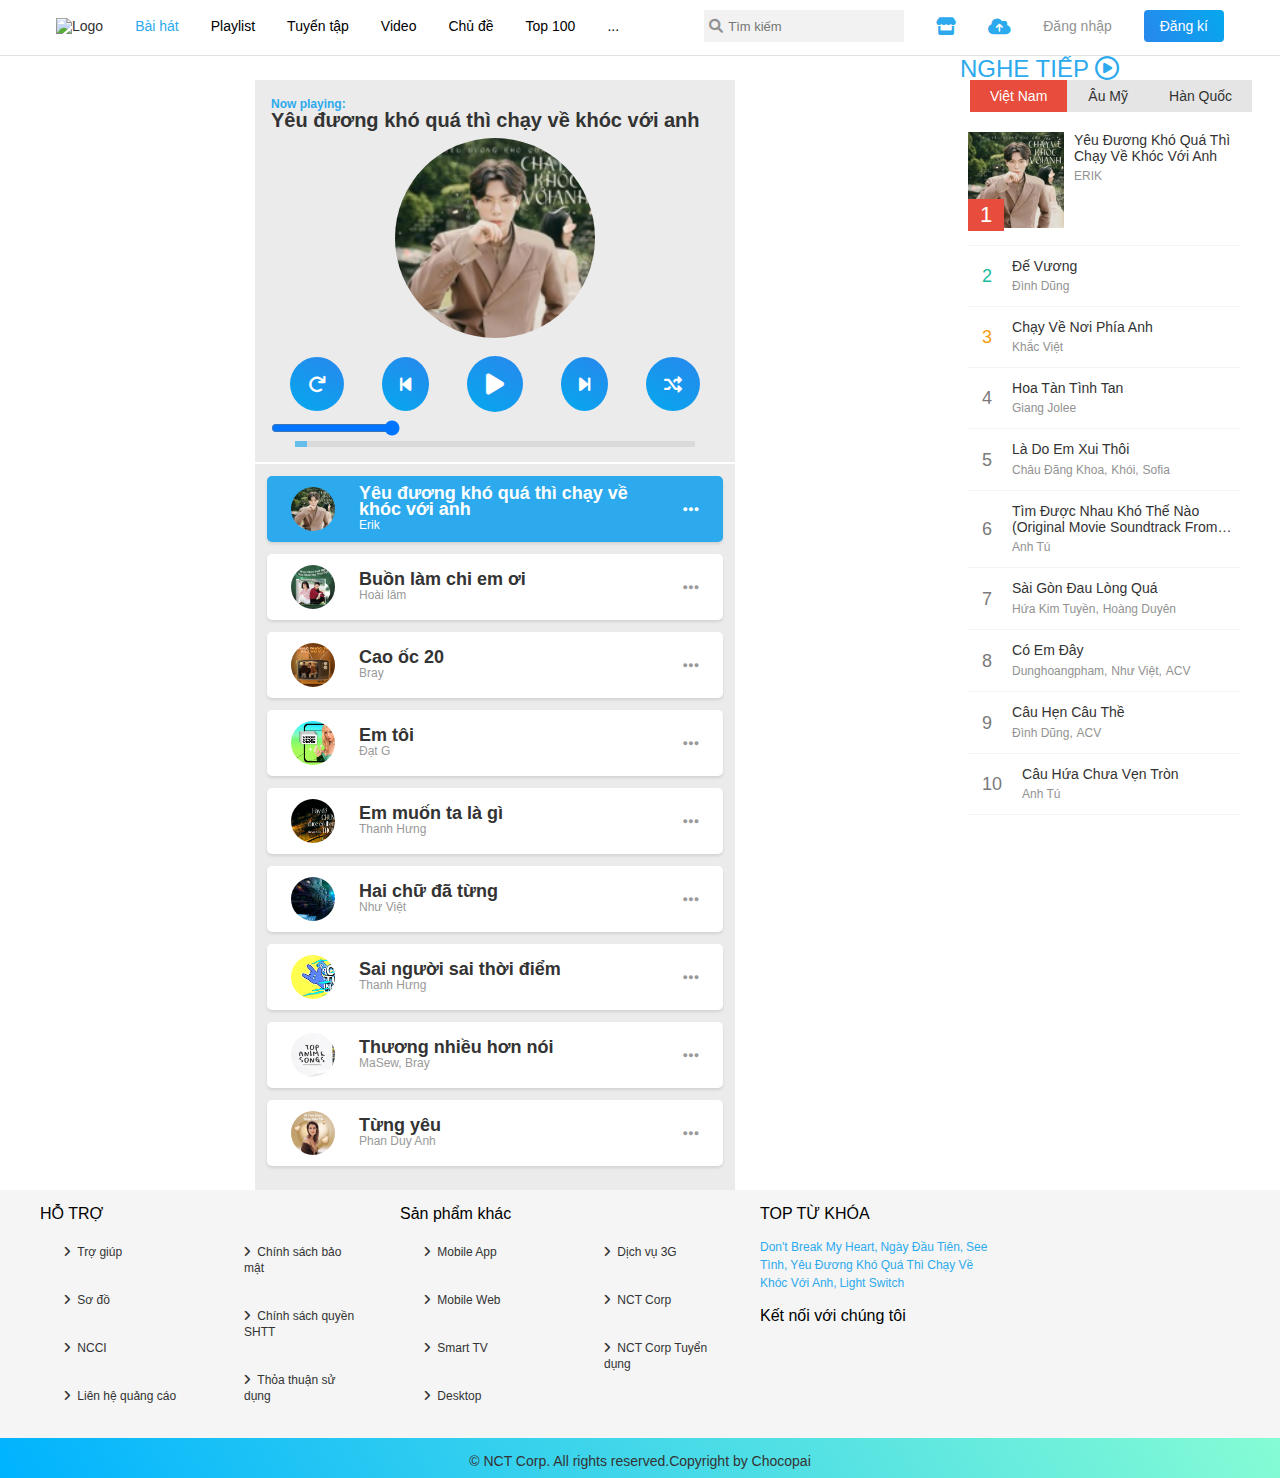
==== playsong.html @ 3a375a79 "music" ====
<!DOCTYPE html>
<html lang="en">

<head>
    <meta charset="UTF-8">
    <meta http-equiv="X-UA-Compatible" content="IE=edge">
    <meta name="viewport" content="width=device-width, initial-scale=1.0">
    <link rel="stylesheet" href="access/css/main.css">
    <link rel="stylesheet" href="access/css/base.css">
    <link rel="stylesheet" href="https://cdnjs.cloudflare.com/ajax/libs/normalize/8.0.1/normalize.min.css"
        integrity="sha512-NhSC1YmyruXifcj/KFRWoC561YpHpc5Jtzgvbuzx5VozKpWvQ+4nXhPdFgmx8xqexRcpAglTj9sIBWINXa8x5w=="
        crossorigin="anonymous" referrerpolicy="no-referrer" />
    <link rel="preconnect" href="https://fonts.googleapis.com">
    <link rel="preconnect" href="https://fonts.gstatic.com" crossorigin>
    <link rel="preconnect" href="https://fonts.googleapis.com">
    <link rel="preconnect" href="https://fonts.gstatic.com" crossorigin>
    <link href="https://fonts.googleapis.com/css2?family=Roboto:ital,wght@0,300;0,400;0,500;1,300&display=swap"
        rel="stylesheet">
    <link rel="stylesheet" href="access/icon/fontawesome-free-6.0.0-web/css/all.css">
    <link rel="stylesheet" href="access/css/song.css">
    <title>Web âm nhạc</title>
</head>

<body>
    <div class="app">
        <header id="header" class="header">
            <div class="grid">
                <nav class="header__navbar">
                    <ul class="header__navbar-list">
                        <li class="header__navbar-item header__navbar-item-img">
                            <a href="index.html">
                                <img src="https://stc-id.nixcdn.com/v11/images/header_new/logo_new.png" alt="Logo"
                                    class="logo"></li>

                        </a>
                        <li class="header__navbar-item--menu header__navbar-item">
                            <a style="color: var(--primary-color);" href="song.html">
                                Bài hát
                            </a>
                            <ul class="header__navbar-list--menu">
                                <li class="header__navbar-list--menu-item">
                                    <h3>Việt Nam</h3>
                                </li>
                                <li class="header__navbar-list--menu-item">
                                    Nhạc trẻ
                                </li>
                                <li class="header__navbar-list--menu-item">
                                    Trữ tình
                                </li>
                                <li class="header__navbar-list--menu-item">
                                    Remix Việt
                                </li>
                                <li class="header__navbar-list--menu-item">
                                    Rap việt
                                </li>
                                <li class="header__navbar-list--menu-item">
                                    Rock Việt
                                </li>
                                <li class="header__navbar-list--menu-item">
                                    Cách mạng
                                </li>

                            </ul>

                        </li>
                        <li class="header__navbar-item header__navbar-item--menu">Playlist
                            <ul class="header__navbar-list--menu">
                                <li class="header__navbar-list--menu-item">
                                    <h3>Việt Nam</h3>
                                </li>
                                <li class="header__navbar-list--menu-item">
                                    Nhạc trẻ
                                </li>
                                <li class="header__navbar-list--menu-item">
                                    Trữ tình
                                </li>
                                <li class="header__navbar-list--menu-item">
                                    Remix Việt
                                </li>
                                <li class="header__navbar-list--menu-item">
                                    Rap việt
                                </li>
                                <li class="header__navbar-list--menu-item">
                                    Rock Việt
                                </li>
                                <li class="header__navbar-list--menu-item">
                                    Cách mạng
                                </li>

                            </ul>
                        </li>
                        <li class="header__navbar-item header__navbar-item--menu">Tuyển tập
                            <ul class="header__navbar-list--menu">
                                <li class="header__navbar-list--menu-item">
                                    <h3>Thể loại</h3>
                                </li>
                                <li class="header__navbar-list--menu-item">
                                    Nhạc trẻ
                                </li>
                                <li class="header__navbar-list--menu-item">
                                    Trữ tình
                                </li>
                                <li class="header__navbar-list--menu-item">
                                    Remix Việt
                                </li>
                                <li class="header__navbar-list--menu-item">
                                    Rap việt
                                </li>
                                <li class="header__navbar-list--menu-item">
                                    Rock Việt
                                </li>
                                <li class="header__navbar-list--menu-item">
                                    Cách mạng
                                </li>

                            </ul>
                        </li>
                        <li class="header__navbar-item header__navbar-item--menu">Video
                            <ul class="header__navbar-list--menu">
                                <li class="header__navbar-list--menu-item">
                                    <h3>Việt Nam</h3>
                                </li>
                                <li class="header__navbar-list--menu-item">
                                    Nhạc trẻ
                                </li>
                                <li class="header__navbar-list--menu-item">
                                    Trữ tình
                                </li>
                                <li class="header__navbar-list--menu-item">
                                    Remix Việt
                                </li>
                                <li class="header__navbar-list--menu-item">
                                    Rap việt
                                </li>
                                <li class="header__navbar-list--menu-item">
                                    Rock Việt
                                </li>
                                <li class="header__navbar-list--menu-item">
                                    Cách mạng
                                </li>

                            </ul>
                        </li>
                        <li class="header__navbar-item header__navbar-item--menu">Chủ đề
                            <ul class="header__navbar-list--menu">
                                <li class="header__navbar-list--menu-item">
                                    The best of 2021
                                </li>
                                <li class="header__navbar-list--menu-item">
                                    Hot US-UK
                                </li>
                                <li class="header__navbar-list--menu-item">
                                    Indie
                                </li>
                                <li class="header__navbar-list--menu-item">
                                    Bất hủ Âu Mĩ
                                </li>
                                <li class="header__navbar-list--menu-item">
                                    Cover & Mashup
                                </li>
                                <li class="header__navbar-list--menu-item">
                                    Lofi
                                </li>
                                <li class="header__navbar-list--menu-item">
                                    Nhạc thiếu nhi
                                </li>

                            </ul>
                        </li>
                        <li class="header__navbar-item header__navbar-item--menu">Top 100
                            <ul class="header__navbar-list--menu">
                                <li class="header__navbar-list--menu-item">
                                    Việt Nam
                                </li>
                                <li class="header__navbar-list--menu-item">
                                    Âu Mĩ
                                </li>
                                <li class="header__navbar-list--menu-item">
                                    Châu Á
                                </li>
                                <li class="header__navbar-list--menu-item">
                                    Không lời
                                </li>
                            </ul>
                        </li>
                        <li class="header__navbar-item header__navbar-item--menu">...
                            <ul class="header__navbar-list--menu">
                                <li class="header__navbar-list--menu-item">
                                    Khám phá
                                </li>
                                <li class="header__navbar-list--menu-item">
                                    Nghệ sĩ
                                </li>
                                <li class="header__navbar-list--menu-item">
                                    Tin tức âm nhạc
                                </li>

                            </ul>
                        </li>
                    </ul>
                    <ul class="header__navbar-list">
                        <li class="header__navbar-item">
                            <div class="header__navbar-item-search">
                                <i class="fa-solid fa-magnifying-glass header__navbar-icon-search"></i>
                                <input type="text" class="header__navbar-item--input" placeholder="Tìm kiếm">
                                <div class="header__navbar-search-history">
                                    <p class="top-search">Top từ khóa tìm kiếm nhiều nhất</p>
                                    <ul class="search-history-list">
                                        <li class="search-history-item">
                                            <span class="number-top top-one">1</span>
                                            <span class="search-history-item-name">Don't Break My Heart</span>
                                        </li>
                                    </ul>
                                    <ul class="search-history-list">
                                        <li class="search-history-item">
                                            <span class="number-top top-two">2</span>
                                            <span class="search-history-item-name">Dynamic Duo</span>
                                        </li>
                                    </ul>
                                    <ul class="search-history-list">
                                        <li class="search-history-item">
                                            <span class="number-top top-three">3</span>
                                            <span class="search-history-item-name">Tomboy</span>
                                        </li>
                                    </ul>
                                    <ul class="search-history-list">
                                        <li class="search-history-item">
                                            <span class="number-top top-four">4</span>
                                            <span class="search-history-item-name">ANGOSTURA</span>
                                        </li>
                                    </ul>
                                    <ul class="search-history-list">
                                        <li class="search-history-item">
                                            <span class="number-top top-five">5</span>
                                            <span class="search-history-item-name">How - Hoàng Thống</span>
                                        </li>
                                    </ul>
                                    <p class="top-search">Lịch sử tìm kiếm của bạn
                                        <i class="fa-solid fa-trash-can delete-search"></i>
                                    </p>
                                    <ul class="search-history-list">
                                        <p style="font-style: italic; color: #a09e9e;text-transform: none;">Không có
                                            lịch sử tìm kiếm nào.</p>
                                    </ul>

                                </div>
                            </div>

                        </li>
                        <li class="header__navbar-item">
                            <i class="fa-solid fa-store header__navbar-icon"></i>
                        </li>
                        <li class="header__navbar-item header__navbar-icon">
                            <i class="fa-solid fa-cloud-arrow-up"></i>
                        </li>
                        <li onclick="document.querySelector('.modal1').style.visibility='visible'"
                            class="header__navbar-item">
                            <a href="#" class="header__navbar-item-signin">
                                Đăng nhập
                            </a>
                        </li>
                        <li onclick="document.querySelector('.modal').style.visibility='visible'"
                            class="header__navbar-item">
                            <a href="#" class="header__navbar-item-signup">
                                Đăng kí
                            </a>
                        </li>
                    </ul>

                </nav>
            </div>
        </header>

        <div class="container">
            <div class="grid">
                <div class="grid__row">
                    <div class="grid__column-9">
                        <div class="player">
                            <!-- Dashboard -->
                            <div class="dashboard">
                                <!-- Header -->
                                <header>
                                    <h4>Now playing:</h4>
                                    <h2></h2>
                                </header>
                    
                                <!-- CD -->
                                <div class="cd">
                                    <div class="cd-thumb"
                                        style="background-image: url('https://avatar-ex-swe.nixcdn.com/playlist/2022/02/18/3/b/a/1/1645178656067.jpg')">
                                    </div>
                                </div>
                    
                                <!-- Control -->
                                <div class="control">
                                    <div class="btn btn-repeat">
                                        <i class="fas fa-redo"></i>
                                    </div>
                                    <div class="btn btn-prev">
                                        <i class="fas fa-step-backward"></i>
                                    </div>
                                    <div class="btn btn-toggle-play">
                                        <i class="fas fa-pause icon-pause"></i>
                                        <i class="fas fa-play icon-play"></i>
                                    </div>
                                    <div class="btn btn-next">
                                        <i class="fas fa-step-forward"></i>
                                    </div>
                                    <div class="btn btn-random">
                                        <i class="fas fa-random"></i>
                                    </div>
                                </div>
                                <div class="volume-container">
                                    <input id="controls_lever_range" class="volume-progress" type="range" value="100" step="1" min="0"
                                        max="100">
                                </div>
                    
                                <div class="controls_time">
                                    <span class="controls_time--left"></span>
                                    <input id="progress" class="progress" type="range" value="0" step="1" min="0" max="100">
                                    <span class="controls_time--right"></span>
                                </div>
                    
                                <audio id="audio" src=""></audio>
                            </div>
                    
                            <!-- Playlist -->
                            <div class="playlist">
                                <div class="song">
                                    <div class="thumb"
                                        style="background-image: url('https://avatar-ex-swe.nixcdn.com/playlist/2022/02/22/c/3/f/7/1645516760272.jpg')">
                                    </div>
                                    <div class="body">
                                        <h3 class="title">Music name</h3>
                                        <p class="author">Singer</p>
                                    </div>
                                    <div class="option">
                                        <i class="fas fa-ellipsis-h"></i>
                                    </div>
                                </div>
                                <div class="song">
                                    <div class="thumb"
                                        style="background-image: url('https://avatar-ex-swe.nixcdn.com/playlist/2021/10/13/1/d/c/5/1634103359194.jpg')">
                                    </div>
                                    <div class="body">
                                        <h3 class="title">Music name</h3>
                                        <p class="author">Singer</p>
                                    </div>
                                    <div class="option">
                                        <i class="fas fa-ellipsis-h"></i>
                                    </div>
                                </div>
                                <div class="song">
                                    <div class="thumb"
                                        style="background-image: url('https://avatar-ex-swe.nixcdn.com/mv/2022/03/28/3/0/8/9/1648472827227_268.jpg')">
                                    </div>
                                    <div class="body">
                                        <h3 class="title">Music name</h3>
                                        <p class="author">Singer</p>
                                    </div>
                                    <div class="option">
                                        <i class="fas fa-ellipsis-h"></i>
                                    </div>
                                </div>
                            </div>
                        </div>

                    </div>

                    <div class="grid__column-3">
                        <div class="music-trending">
                            <h1 class="music-product__heading">NGHE TIẾP
                                <i class="fa-regular fa-circle-play"></i>
                            </h1>
                            <div class="music-trending-filter">
                                <p class=" music-trending-filter-link active">
                                    Việt Nam
                                </p>
                                <span> </span>
                                <p class="music-trending-filter-link">
                                    Âu Mỹ
                                </p>
                                <span> </span>
                                <p class="music-trending-filter-link">
                                    Hàn Quốc
                                </p>
                            </div>
                            <ul class="music-trending--list active">
                                <li class="music-trending--item-special">
                                    <div class="music-trending--item-img">
                                        <img src="access/css/img/Erik.jpg" alt="Erik" class="music-trending__img">
                                        <span class="top one">1</span>
                                    </div>
                                    <div class="item-info">
                                        <p class="item-name-song">Yêu Đương Khó Quá Thì Chạy Về Khóc Với Anh</p>
                                        <p class="item-name-singer">ERIK</p>
                                    </div>
                                </li>
                                <li class="music-trending--item">
                                    <span class="number two">2</span>
                                    <div class="item-info">
                                        <p class="item-name-song">Đế Vương</p>
                                        <p class="item-name-singer">Đình Dũng</p>
                                    </div>
                                </li>
                                <li class="music-trending--item">
                                    <span class="number three">3</span>
                                    <div class="item-info">
                                        <p class="item-name-song">Chạy Về Nơi Phía Anh</p>
                                        <p class="item-name-singer">Khắc Việt</p>
                                    </div>
                                </li>
                                <li class="music-trending--item">
                                    <span class="number">4</span>
                                    <div class="item-info">
                                        <p class="item-name-song">Hoa Tàn Tình Tan</p>
                                        <p class="item-name-singer">Giang Jolee</p>
                                    </div>
                                </li>
                                <li class="music-trending--item">
                                    <span class="number ">5</span>
                                    <div class="item-info">
                                        <p class="item-name-song">Là Do Em Xui Thôi</p>
                                        <span class="item-name-singer">Châu Đăng Khoa,</span>
                                        <span class="item-name-singer">Khói,</span>
                                        <span class="item-name-singer">Sofia</span>
    
                                    </div>
                                </li>
                                <li class="music-trending--item">
                                    <span class="number">6</span>
                                    <div class="item-info">
                                        <p class="item-name-song">Tìm Được Nhau Khó Thế Nào (Original Movie Soundtrack
                                            From "Chìa Khóa Trăm Tỷ”)</p>
                                        <p class="item-name-singer">Anh Tú</p>
                                    </div>
                                </li>
                                <li class="music-trending--item">
                                    <span class="number">7</span>
                                    <div class="item-info">
                                        <p class="item-name-song">Sài Gòn Đau Lòng Quá</p>
                                        <span class="item-name-singer">Hứa Kim Tuyền,</span>
                                        <span class="item-name-singer">Hoàng Duyên</span>
    
                                    </div>
                                </li>
                                <li class="music-trending--item">
                                    <span class="number">8</span>
                                    <div class="item-info">
                                        <p class="item-name-song">Có Em Đây</p>
                                        <span class="item-name-singer">Dunghoangpham,</span>
                                        <span class="item-name-singer">Như Việt,</span>
                                        <span class="item-name-singer">ACV</span>
    
                                    </div>
                                </li>
                                <li class="music-trending--item">
                                    <span class="number">9</span>
                                    <div class="item-info">
                                        <p class="item-name-song">Câu Hẹn Câu Thề</p>
                                        <span class="item-name-singer">Đình Dũng,</span>
                                        <span class="item-name-singer">ACV</span>
    
                                    </div>
                                </li>
                                <li class="music-trending--item">
                                    <span class="number">10</span>
                                    <div class="item-info">
                                        <p class="item-name-song">Câu Hứa Chưa Vẹn Tròn</p>
                                        <p class="item-name-singer">Anh Tú</p>
                                    </div>
                                </li>
                            </ul>
                            <ul class="music-trending--list">
                                <li class="music-trending--item-special">
                                    <div class="music-trending--item-img">
                                        <img src="https://avatar-ex-swe.nixcdn.com/song/2021/07/09/5/5/8/2/1625815274622.jpg"
                                            alt="Erik" class="music-trending__img">
                                        <span class="top one">1</span>
                                    </div>
                                    <div class="item-info">
                                        <p class="item-name-song">Stay</p>
                                        <span class="item-name-singer">The Kid LAROI,</span>
                                        <span class="item-name-singer">Justin Bieber</span>
                                    </div>
                                </li>
                                <li class="music-trending--item">
                                    <span class="number two">2</span>
                                    <div class="item-info">
                                        <p class="item-name-song">abcdefu</p>
                                        <p class="item-name-singer">GAYLE</p>
                                    </div>
                                </li>
                                <li class="music-trending--item">
                                    <span class="number three">3</span>
                                    <div class="item-info">
                                        <p class="item-name-song">Double Take</p>
                                        <p class="item-name-singer">Dhruv</p>
                                    </div>
                                </li>
                                <li class="music-trending--item">
                                    <span class="number">4</span>
                                    <div class="item-info">
                                        <p class="item-name-song">Light Switch</p>
                                        <p class="item-name-singer">Charlie Puth</p>
                                    </div>
                                </li>
                                <li class="music-trending--item">
                                    <span class="number ">5</span>
                                    <div class="item-info">
                                        <p class="item-name-song">Kiss Me More</p>
                                        <span class="item-name-singer">Doja Cat,</span>
                                        <span class="item-name-singer">SZA</span>
                                    </div>
                                </li>
                                <li class="music-trending--item">
                                    <span class="number">6</span>
                                    <div class="item-info">
                                        <p class="item-name-song">Thunder</p>
                                        <span class="item-name-singer">Gabry Ponte,</span>
                                        <span class="item-name-singer">LUM!X,</span>
                                        <span class="item-name-singer">Prezioso</span>
    
                                    </div>
                                </li>
                                <li class="music-trending--item">
                                    <span class="number">7</span>
                                    <div class="item-info">
                                        <p class="item-name-song">Industry Baby</p>
                                        <span class="item-name-singer">Lil Nas X,</span>
                                        <span class="item-name-singer">Jack Harlow</span>
                                    </div>
                                </li>
                                <li class="music-trending--item">
                                    <span class="number">8</span>
                                    <div class="item-info">
                                        <p class="item-name-song">Build A Bitch</p>
                                        <span class="item-name-singer">Bella Poarch</span>
                                    </div>
                                </li>
                                <li class="music-trending--item">
                                    <span class="number">9</span>
                                    <div class="item-info">
                                        <p class="item-name-song">Ps5</p>
                                        <span class="item-name-singer">Salem ilese,</span>
                                        <span class="item-name-singer">TXT (Tomorrow x Together)</span>
                                        <span class="item-name-singer">Alan Walker</span>
    
    
                                    </div>
                                </li>
                                <li class="music-trending--item">
                                    <span class="number">10</span>
                                    <div class="item-info">
                                        <p class="item-name-song">Easy On Me</p>
                                        <p class="item-name-singer">Adele</p>
                                    </div>
                                </li>
                            </ul>
                            <ul class="music-trending--list">
                                <li class="music-trending--item-special">
                                    <div class="music-trending--item-img">
                                        <img src="https://avatar-ex-swe.nixcdn.com/song/2022/03/16/f/6/e/5/1647418965590.jpg"
                                            alt="Erik" class="music-trending__img">
                                        <span class="top one">1</span>
                                    </div>
                                    <div class="item-info">
                                        <p class="item-name-song">Tomboy</p>
                                        <span class="item-name-singer">(G)I-DLE</span>
                                    </div>
                                </li>
                                <li class="music-trending--item">
                                    <span class="number two">2</span>
                                    <div class="item-info">
                                        <p class="item-name-song">DARARI</p>
                                        <p class="item-name-singer">TREASURE</p>
                                    </div>
                                </li>
                                <li class="music-trending--item">
                                    <span class="number three">3</span>
                                    <div class="item-info">
                                        <p class="item-name-song">Only</p>
                                        <p class="item-name-singer">Lee hi</p>
                                    </div>
                                </li>
                                <li class="music-trending--item">
                                    <span class="number">4</span>
                                    <div class="item-info">
                                        <p class="item-name-song">O.O</p>
                                        <p class="item-name-singer">NMIXX</p>
                                    </div>
                                </li>
                                <li class="music-trending--item">
                                    <span class="number ">5</span>
                                    <div class="item-info">
                                        <p class="item-name-song">Money</p>
                                        <span class="item-name-singer">LISA</span>
                                    </div>
                                </li>
                                <li class="music-trending--item">
                                    <span class="number">6</span>
                                    <div class="item-info">
                                        <p class="item-name-song">Lalisa</p>
                                        <span class="item-name-singer">LISA</span>
    
                                    </div>
                                </li>
                                <li class="music-trending--item">
                                    <span class="number">7</span>
                                    <div class="item-info">
                                        <p class="item-name-song">Eleven</p>
                                        <span class="item-name-singer">IVE</span>
                                    </div>
                                </li>
                                <li class="music-trending--item">
                                    <span class="number">8</span>
                                    <div class="item-info">
                                        <p class="item-name-song">JIKJIN</p>
                                        <span class="item-name-singer">TREASURE</span>
                                    </div>
                                </li>
                                <li class="music-trending--item">
                                    <span class="number">9</span>
                                    <div class="item-info">
                                        <p class="item-name-song">Loco</p>
                                        <span class="item-name-singer">ITZI</span>
                                    </div>
                                </li>
                                <li class="music-trending--item">
                                    <span class="number">10</span>
                                    <div class="item-info">
                                        <p class="item-name-song">My bag</p>
                                        <p class="item-name-singer">(G)I-DLE</p>
                                    </div>
                                </li>
                            </ul>
                        </div>
                    </div>
                </div>
            </div>
        </div>
    </div>

    </div>
    </div>
    </div>
    <footer class="footer">
        <div class="grid">
            <div class="grid__row">
                <!-- 75% width -->

                <div class="grid__column-2">
                    <ul class="footer-menu">
                        <h3 class="menu-heading">
                            HỖ TRỢ
                        </h3>
                        <li class="menu-item">
                            <i class="fa-solid fa-angle-right"></i>
                            <span class="menu-item--name">Trợ giúp</span>
                        </li>
                        <li class="menu-item">
                            <i class="fa-solid fa-angle-right"></i>
                            <span class="menu-item--name">Sơ đồ</span>
                        </li>
                        <li class="menu-item">
                            <i class="fa-solid fa-angle-right"></i>
                            <span class="menu-item--name">NCCI</span>
                        </li>
                        <li class="menu-item">
                            <i class="fa-solid fa-angle-right"></i>
                            <span class="menu-item--name">Liên hệ quảng cáo</span>
                        </li>
                    </ul>
                </div>
                <div class="grid__column-2">
                    <ul class="footer-menu">
                        <p class="space"></p>
                        <li class="menu-item">
                            <i class="fa-solid fa-angle-right"></i>
                            <span class="menu-item--name">Chính sách bảo mật</span>
                        </li>
                        <li class="menu-item">
                            <i class="fa-solid fa-angle-right"></i>
                            <span class="menu-item--name">Chính sách quyền SHTT</span>
                        </li>
                        <li class="menu-item">
                            <i class="fa-solid fa-angle-right"></i>
                            <span class="menu-item--name">Thỏa thuận sử dụng</span>
                        </li>
                    </ul>
                </div>
                <div class="grid__column-2">
                    <ul class="footer-menu">
                        <h3 class="menu-heading">
                            Sản phẩm khác
                        </h3>
                        <li class="menu-item">
                            <i class="fa-solid fa-angle-right"></i>
                            <span class="menu-item--name">Mobile App</span>
                        </li>
                        <li class="menu-item">
                            <i class="fa-solid fa-angle-right"></i>
                            <span class="menu-item--name">Mobile Web</span>
                        </li>
                        <li class="menu-item">
                            <i class="fa-solid fa-angle-right"></i>
                            <span class="menu-item--name">Smart TV</span>
                        </li>
                        <li class="menu-item">
                            <i class="fa-solid fa-angle-right"></i>
                            <span class="menu-item--name">Desktop</span>
                        </li>
                    </ul>
                </div>
                <div class="grid__column-2">
                    <ul class="footer-menu">
                        <p class="space"></p>
                        <li class="menu-item">
                            <i class="fa-solid fa-angle-right"></i>
                            <span class="menu-item--name">Dịch vụ 3G</span>
                        </li>
                        <li class="menu-item">
                            <i class="fa-solid fa-angle-right"></i>
                            <span class="menu-item--name">NCT Corp</span>
                        </li>
                        <li class="menu-item">
                            <i class="fa-solid fa-angle-right"></i>
                            <span class="menu-item--name">NCT Corp Tuyển dụng</span>
                        </li>

                    </ul>
                </div>
                <div class="grid__column-2-4">
                    <h3 class="menu-heading">
                        TOP TỪ KHÓA
                    </h3>
                    <div class="top-keyword">
                        <span class="top-keyword-name">Don't Break My Heart,</span>
                        <span class="top-keyword-name">Ngày Đầu Tiên,</span>
                        <span class="top-keyword-name">See Tình,</span>
                        <span class="top-keyword-name">Yêu Đương Khó Quá Thì Chạy Về Khóc Với Anh,</span>
                        <span class="top-keyword-name">Light Switch</span>
                    </div>
                    <h3 class="menu-heading">
                        Kết nối với chúng tôi
                    </h3>
                    <div class="social-list">
                        <div class="social-item">
                            <img src="https://stc-id.nixcdn.com/v11/images/footer/t_ic_facebook.png" alt=""
                                class="social-item--img">
                        </div>
                        <div class="social-item">
                            <img src="https://stc-id.nixcdn.com/v11/images/footer/t_ic_instagram.png" alt=""
                                class="social-item--img">
                        </div>
                        <div class="social-item">
                            <img src="https://stc-id.nixcdn.com/v11/images/footer/t_ic_tiktok.png" alt=""
                                class="social-item--img">
                        </div>
                        <div class="social-item">
                            <img src="https://stc-id.nixcdn.com/v11/images/footer/t_ic_zalo.png" alt=""
                                class="social-item--img">
                        </div>
                    </div>
                    <div class="down-list">
                        <div class="down-item">
                            <img src="https://stc-id.nixcdn.com/v11/images/footer/t_google_play.png" alt=""
                                class="img-down">
                        </div>
                        <div class="down-item">
                            <img src="https://stc-id.nixcdn.com/v11/images/footer/t_app_store.png" alt=""
                                class="img-down">
                        </div>
                        <div class="down-item">
                            <img src="https://stc-id.nixcdn.com/v11/images/footer/t_appgallery.png" alt=""
                                class="img-down">
                        </div>
                    </div>
                </div>
            </div>
        </div>
        <div class="copyright">
            <p class="copyright-item">© NCT Corp. All rights reserved.Copyright by Chocopai</p>
        </div>
    </footer>
    </div>
    <!-- Form Modal -->
    <div class="modal">
        <div class="modal__overlay"></div>
        <div class="modal__body">
            <div class="modal__inner">
                <!-- Authen form -->
                <div class="form-signup">
                    <div class="form-signup__header">
                        <h3 class="form-signup__heading">Đăng kí</h3>
                        <i onclick="document.querySelector('.modal').style.visibility='hidden'"
                            class="fa-solid fa-xmark form-signup__heading-icon"></i>
                    </div>
                    <hr>
                    <div class="form-signup__warning">Những thông tin có đánh dấu (<span style="color:#e74c3c">*</span>)
                        là bắt buộc nhập.</div>
                    <div class="form-signup__form">

                        <div class="form-signup__form-group">
                            <span class="form-signup__name">
                                Tên đăng nhập
                                <span class="required">*</span>
                            </span>
                            <input type="text" class="form-signup__input">
                        </div>
                        <div class="form-signup__form-group">
                            <span class="form-signup__name">
                                Mật khẩu
                                <span class="required">*</span>

                            </span>
                            <input type="password" class="form-signup__input">
                        </div>
                        <div class="form-signup__form-group">
                            <span class="form-signup__name">
                                Nhập lại mật khẩu
                                <span class="required">*</span>

                            </span>
                            <input type="password" class="form-signup__input">
                        </div>
                        <div class="form-signup__form-group">
                            <span class="form-signup__name">
                                Email
                                <span class="required">*</span>

                            </span>
                            <input type="email" class="form-signup__input">
                        </div>
                    </div>
                    <div class="form-signup__aside">
                        <div class="box-checkbox">
                            <input checked="checked" type="checkbox">
                            <span class="form-signup__aside-text">Tôi đã đọc và đồng ý các điều kiện
                                <a href="" class="form-signup__aside-link">Thỏa thuận sử dụng</a>
                            </span>
                        </div>
                    </div>
                    <div class="form-signup__btn">

                        <button class="btn">Đăng kí</button>
                    </div>
                </div>
            </div>
        </div>
    </div>
    <div class="modal1">
        <div class="modal__overlay"></div>
        <div class="modal__body">
            <div class="modal__inner">
                <!-- Authen form -->
                <div class="form-signup">
                    <div class="form-signup__header">
                        <h3 class="form-signup__heading">Đăng nhập</h3>
                        <i onclick="document.querySelector('.modal1').style.visibility='hidden'"
                            class="fa-solid fa-xmark form-signup__heading-icon"></i>
                    </div>
                    <hr>
                    <div class="form-signup__form">

                        <div class="form-signup__form-group">
                            <span class="form-signup__name">
                                Tên đăng nhập
                                <span class="required">*</span>
                            </span>
                            <input type="text" class="form-signup__input">
                        </div>
                        <div class="form-signup__form-group">
                            <span class="form-signup__name">
                                Mật khẩu
                                <span class="required">*</span>
                            </span>
                            <input type="password" class="form-signup__input">
                        </div>
                        <div class="pass-active">
                            <div class="remember">
                                <label class="switch">
                                    <input type="checkbox" checked>
                                    <span class="slider round"></span>
                                </label>
                                <span class="remember-pass">Nhớ mật khẩu</span>
                            </div>
                            <a href="" class="forgot-pass">Quên mật khẩu</a>

                        </div>
                        <div class="form-signup__btn">
                            <button class="btn">Đăng nhập</button>
                        </div>
                        <p class="or">OR</p>
                        <div class="connect-social">
                            <button class="social-btn">
                                <i class="fa-brands fa-facebook"></i>
                                Connect with Facebook
                            </button>
                        </div>
                        <div class="connect-social">
                            <button class="social-btn">
                                <i class="fa-brands fa-google"></i>
                                Connect with Google</button>
                        </div>

                    </div>
                </div>
            </div>
        </div>

        <script>
            const $ = document.querySelector.bind(document);
            const $$ = document.querySelectorAll.bind(document);

            function musicTab() {
                const tabFilter = $$(".music-trending-filter-link");
                const listFilter = $$(".music-trending--list");
                const tabActive = $(".music-trending-filter-link.active");

                tabFilter.forEach((tab, index) => {
                    const list = listFilter[index];
                    tab.onclick = function () {
                        $(".music-trending-filter-link.active").classList.remove("active");
                        $(".music-trending--list.active").classList.remove("active");

                        this.classList.add("active");
                        list.classList.add("active");
                    };
                });
            }

            function mvTab() {
                const mvtabFilter = $$(".mv-trending-filter-link");
                const mvlistFilter = $$(".mv-trending--list");
                const mvtabActive = $(".mv-trending-filter-link.active");
                mvtabFilter.forEach((mvtab, index) => {
                    const list = mvlistFilter[index];
                    mvtab.onclick = function () {
                        $(".mv-trending-filter-link.active").classList.remove("active");
                        $(".mv-trending--list.active").classList.remove("active");

                        this.classList.add("active");
                        list.classList.add("active");

                    };
                });
            }
            musicTab();
            mvTab();
            
        </script>
        <script src="song.js"></script>
</body>

</html>
---- access/css/main.css ----
* {
    margin: 0;
    padding: 0;
}

html {}

/* Header */

.header {
    height: 56px;
    background-color: var(--white-color);
    z-index: 2;
    position: fixed;
    top: 0;
    right: 0;
    bottom: 0;
    left: 0;
    border-bottom: 1px solid #e2e2e2;
}

.logo {
    width: 64px;
    height: 32px;
}

.header__navbar {
    margin-top: 10px;
    display: flex;
    justify-content: space-between;

}

.header__navbar-list {
    display: flex;
    align-items: center;
    list-style: none;
    position: relative;
    cursor: pointer;

}

.header__navbar-item--menu,
.header__navbar-item {
    margin: 0 16px;
    font-size: 1.4rem;
    font-weight: 400;
    display: block;
    /* display: inline-block; */
}

.header__navbar-item--menu:hover .header__navbar-list--menu {
    display: block;
    color: var(--text-color);

}

.header__navbar-list--menu {
    position: absolute;
    list-style: none;
    background-color: var(--white-color);
    width: 150px;
    display: none;
    box-shadow: 0 1px 3px rgba(0, 0, 0, 0.4);
    padding: 8px 0;
    font-size: 1.2rem;
    z-index: 1;
    animation: fadeIn linear .2s;


}

.header__navbar-item:hover,
.header__navbar-list--menu-item:hover {
    color: var(--primary-color);
}

.header__navbar-list--menu-item {
    padding: 8px 12px;
}

.nav__input {
    display: none;
}

.nav__input:checked~.auth-form {
    display: block;
}

/* Search */

.header__navbar-item-search {
    width: 200px;
    height: 32px;
    background-color: #f2f2f2;
    display: flex;
    align-items: center;
    color: #929292;
    position: relative;
    
}

.header__navbar-item--input {
    outline: none;
    border: none;
    background-color: #f2f2f2;
    font-weight: 400;
    font-size: 1.3rem;
}

.header__navbar-icon-search {
    flex: 1;
    text-align: center;
}

.header__navbar-icon {
    font-size: 1.8rem;
    color: var(--primary-color);
}

/* Search history */
.header__navbar-item--input:focus~.header__navbar-search-history {
    display: block;
}

.header__navbar-search-history {
    margin-top: 8px;
    position: absolute;
    top: 100%;
    height: 344px;
    width: 332px;
    background-color: var(--white-color);
    border-radius: 4px;
    display: none;
    border: 1px solid #e2e2e2;
}

.top-search {
    font-size: 1.5rem;
    color: var(--text-color);
    font-weight: 400;
    background: -webkit-linear-gradient(left, #eaeaea 0%, #fafafa 100%);
    padding: 12px;
    border-bottom: 1px solid #cfcfcf;
    border-top-left-radius: 4px;
    border-top-right-radius: 4px;
}

.search-history-list {
    display: block;
    padding: 12px;
    list-style: none;
    width: 100%;
}

.number-top {
    font-size: 1.7rem;
    font-weight: 600;
    margin-right: 12px;

}

.top-one {
    color: #e74c3c;
}

.top-two {
    color: #1abc9c;
}

.top-three {
    color: #f39c4d;
}

.top-four {
    color: #2980b9;
}

.top-five {
    color: #48647c;
}

.delete-search {
    float: right;
    font-size: 1.6rem;
    color: var(--text-color);
    font-weight: 300;
}

.search-history-item-name {
    font-weight: 400;
    color: var(--text-color);
}

.search-history-list:hover {
    background-color: #fafafa;
}

.header__navbar-icon:hover {
    opacity: 0.8;
}

.header__navbar-item-signin {
    text-decoration: none;
    color: #929292;
    font-weight: 400;
}

.header__navbar-item-signup {
    border-radius: 4px;
    padding: 8px 16px;
    text-decoration: none;
    color: var(--white-color);
    font-weight: 400;
    display: block;
    background-image: linear-gradient(60deg, #2887ed, #05a8ee);
}

/* Container */
.container {
    margin-top: 56px;
    width: 100%;
}

.mySlides {
    display: none};
img {
    vertical-align: middle;}

/* Slideshow container */
.slideshow-container {
  position: relative;
  margin: auto;
  width: 1000px;
}

/* Next & previous buttons */
.prev, .next {
  cursor: pointer;
  position: absolute;
  top: 50%;
  width: auto;
  padding: 16px;
  margin-top: -22px;
  color: white;
  font-weight: bold;
  font-size: 18px;
  transition: 0.6s ease;
  border-radius: 0 3px 3px 0;
  user-select: none;
}
/* Position the "next button" to the right */
.next {
  right: 0;
  border-radius: 3px 0 0 3px;
}

/* On hover, add a black background color with a little bit see-through */
.prev:hover, .next:hover {
  background-color: rgba(0,0,0,0.8);
}
/* Fading animation */
.fade {
  animation-name: fade;
  animation-duration: 1.5s;
}
@keyframes fade {
  from {opacity: .6} 
  to {opacity: 1}
}
.music-product__heading {
    color: var(--primary-color);
    font-size: 2.4rem;
    font-weight: 400;
}

.music-product-item {
    cursor: pointer;
}

.music-product__item-img {
    position: relative;
}

.music-product__img {
    width: 154px;
    height: 154px;

}

.music-product__item-name {
    margin-top: 10px;
}

.music-product__item-name:hover {
    color: var(--primary-color);

}

.music-product__item-description {
    font-size: 1.4rem;
    font-weight: 400;
    width: 80%;
    display: -webkit-box;
    overflow: hidden;
    -webkit-line-clamp: 2;
    -webkit-box-orient: vertical;
    margin-bottom: 12px;
}

.music-product__item-img:hover {
    opacity: 0.9;
}

.music-product__item-img:hover .music-product__item-icon {
    display: block;
}

/* Song list */
.song-list {}

.song-list-item {
    width: 100%;
    border-top: 1px solid #cfcfcf;
    padding: 6px 0;
    display: flex;
    align-items: center;
    justify-content: space-between;
}

.song-item__img {
    display: flex;
    align-items: center;
}

.img-song {
    width: 58px;
    height: 58px;
}

.song-item__info {
    margin-left: 10px;
}

.name-song {
    font-size: 1.5rem;
}

.number-view {
    font-size: 1.8erm;
}
/* Filter */

.mv-trending-filter,
.music-trending-filter {
    display: flex;
    list-style: none;
    height: 32px;
    width: 300px;
    align-items: center;
    padding-left: 10px;
    justify-content: flex-start;
    overflow: hidden;
    cursor: pointer;
    border-radius: 6px;
}
.mv-trending-filter-link.active,
.music-trending-filter-link.active {
    color: var(--white-color);
    background-color: #e74c3c;
    text-decoration: none;
    color: var(--white-color);
    line-height: 32px;
    font-size: 1.4rem;
    font-weight: 400;
}
.mv-trending-filter-link,
.music-trending-filter-link {
    text-decoration: none;
    display: block;
    font-size: 1.4rem;
    color: var(--text-color);
    font-weight: 400;
    line-height: 32px;
    padding: 0 20px;
    background-color: #e5e5e5;
    
}
.mv-trending-filter-link:hover,
.music-trending-filter-link:hover {
    color: var(--white-color);
    background-color: #e74c3c;
}
.mv-trending-filter span,
.music-trending-filter span {
    height: 32px;
    width: 1px;
    background: #e5e5e5;
}
.mv-trending--list,
.music-trending--list {
    margin-top: 20px;
    list-style: none;
    display: none;
}
.mv-trending--list.active,
.music-trending--list.active {
    display: block;
}

/* Special */
.mv-trending--item-special,
.music-trending--item-special {
    display: flex;
    padding-bottom: 12px;
    border-bottom: 1px solid #f3f3f3;
    margin-top: 12px;
    background-color: var(--white-color);

}
.mv-trending--item-img,
.music-trending--item-img {
    position: relative;

}
.mv-trending--list,
.music-trending--list {
    margin-left: 8px;
}

.music-trending__img {
    width: 96px;
    height: 96px;
}
.mv-trending__img {
    width: 112px;
}
.item-info {
    margin-left: 10px;
    font-size: 1.4rem;
    color: var(--text-color);
    font-weight: 500;
    line-height: 1.6rem;

}
.item-name-singer {
    font-size: 1.2rem;
    margin-top: 4px;
    font-weight: 400;
    color: #929292;

}
.item-name-song {
    display: -webkit-box;
    -webkit-box-orient: vertical;
    -webkit-line-clamp: 2;
    overflow: hidden;
    margin-bottom: 4px;
}
.top {
    position: absolute;
    font-size: 2.2rem;
    font-weight: 400;
    color: var(--white-color);
    bottom: 2px;
    left: 0;
    padding: 8px 12px;
}
.one {

    background-color: #e74c3c;
}
.two {
    color: var(--primary-color);
}
.three {
    color: #f39c12;
}
.item-name-singer:hover,
.item-name-song:hover {
    color: var(--primary-color);
    cursor: pointer;
}

.music-trending--item {
    display: flex;
    align-items: center;
    padding: 12px 0;
    border-bottom: 1px solid #f3f3f3;
    background-color: var(--white-color);

}

.number {
    padding-left: 14px;
    font-size: 1.8rem;
    font-weight: 400;
    padding-right: 10px;
    color: #7a7a7a;
}

.two {
    color: #1abc9c;
}

.three {
    color: #f39c12;
}

.title-trending--item {
    margin: 0 0 12px 8px;
    cursor: pointer;
}

.title-trending--item:hover {
    opacity: 0.9;
}

/* Auth form */
.form-signup {
    margin: 30px;
}

.form-signup__header {
    margin: 12px;
    font-weight: 400;
    display: flex;
    align-items: center;
    justify-content: space-between;
    font-size: 1.8rem;

}

.form-signup__heading-icon {
    color: #565656;
    cursor: pointer;
    padding: 5px;
}

.form-signup__heading-icon:hover {
    background-color: #e2e2e2;
}

.form-signup__warning {
    float: right;
    color: #B0B0B0;
    font-size: 1.2rem;
    padding: 12px;
}

.form-signup__form {
    margin: 40px 30px;
}

.form-signup__form-group {
    display: flex;
    justify-content: space-between;
    align-items: center;
}

.form-signup__name {
    font-size: 1.3rem;
    color: var(--text-color);
    margin: 8px 12px 8px 0;
    font-weight: 400;
}

.form-signup__input {
    margin: 4px 0;
    font-size: 1.8rem;
    height: 32px;
    padding: 18px;
    border: 1px solid #cfcfcf;
    outline: none;
    border-radius: 2px;
}

.form-signup__input:focus {
    border: 1px solid #929292;
}

.form-signup__aside {}

.box-checkbox {
    font-size: 1.2rem;
    display: flex;
    justify-content: center;
    align-items: center;

}

.form-signup__aside-text {
    margin-left: 2px;
}

.form-signup__aside-link {
    text-decoration: none;
    color: var(--primary-color);
    margin-left: 2px;
}

.form-signup__btn {
    margin-top: 24px;
    text-align: center;
    border-radius: 2px;
}

.btn {
    cursor: pointer;
    border: none;
    padding: 12px 80px;
    font-size: 1.4rem;
    color: var(--white-color);
    background-image: linear-gradient(30deg, #05a8ee, #2887ed);
}

.btn:hover {
    opacity: 0.8;
}

.required {
    color: #e74c3c;
}

/* Swich */
.switch {
    margin-top: 8px;
    position: relative;
    display: inline-block;
    width: 30px;
    height: 18px;
}
.switch input {
    opacity: 0;
    width: 0;
    height: 0;
}
.slider {
    position: absolute;
    cursor: pointer;
    top: 0;
    left: 0;
    right: 0;
    bottom: 0;
    background-color: #ccc;
    -webkit-transition: .4s;
    transition: .4s;
}
.slider:before {
    position: absolute;
    content: "";
    height: 10px;
    width: 10px;
    left: 4px;
    bottom: 4px;
    background-color: white;
    -webkit-transition: .4s;
    transition: .4s;
}
input:checked+.slider {
    background-color: #2196F3;
}

input:focus+.slider {
    box-shadow: 0 0 1px #2196F3;
}
input:checked+.slider:before {
    -webkit-transform: translateX(26px);
    -ms-transform: translateX(26px);
    transform: translateX(12px);
}

/* Rounded sliders */
.slider.round {
    border-radius: 34px;
}
.slider.round:before {
    border-radius: 50%;
}
.pass-active {
    display: flex;
    align-items: center;
    justify-content: space-between;
}
.remember-pass {
    font-size: 1.2rem;
    font-weight: 400;
    padding: 10px 0 0 4px;
}
.remember {
    display: flex;
    align-items: center;
}
.forgot-pass {
    font-size: 1rem;
    text-decoration: none;
    color: var(--primary-color);
    padding: 10px 0 0 4px;

}
.or {
    margin: 12px 0;
    text-align: center;
}
.connect-social {
    text-align: center;
}
.social-btn {
    margin: 4px;
    padding: 12px;
    width: 200px;
    cursor: pointer;
    background-image: linear-gradient(60deg, #2196F3, #3cb8ec);
    border: none;
    color: var(--white-color);
    font-size: 1.2rem;

}
.social-btn:hover {
    opacity: 0.9;
}
/* Footer */
.footer {
    /* margin-top: 72px; */
    background-color: #f5f5f5;
}

.menu-heading {
    font-size: 1.6rem;
    font-weight: 500;
    margin: 16px 0;
}

.menu-item {
    color: #00000080;
    margin: 12px 26px 20px 12px;
}

.menu-item--name {
    margin-left: 4px;
    font-size: 1.2rem;
}

.menu-item--name:hover {
    cursor: pointer;
    color: var(--primary-color);
}

.space {
    margin-top: 48px;
}

.top-keyword-name {
    font-size: 1.2rem;
    color: var(--primary-color);
    line-height: 1.8rem;
    cursor: pointer;
}

.top-keyword-name:hover {
    opacity: 0.8;
}

.social-item--img {
    width: 30px;
}

.social-list {
    display: flex;
}

.social-item {
    cursor: pointer;
    margin-right: 20px;
}

.down-list {
    display: flex;
    margin-top: 20px;
}

.img-down {
    width: 110px;
}

.down-item {
    cursor: pointer;
    margin-right: 18px;
}

.copyright {
    margin-top: 8px;
    text-align: center;
    background-image: linear-gradient(60deg, #00b3ff, #85fcd4);
    height: 40px;
}

.copyright-item {
    padding-top: 15px;
    font-size: 1.4rem;
    color: var(--text-color);
    font-weight: 500;
}
/* Song.html */
.menu__dashboard {
    display: flex;
    justify-content: space-between;
    align-items: center;
    border-bottom: 1px solid #c7c7c7;
}
.menu-head {
    padding-top: 0;
    font-size: 1.8rem;
    color: var(--text-color);
    font-weight: 500;
    flex: 1;
}
.menu-item {
    font-size: 1.2rem;
    color: var(--text-color);
    cursor: pointer;
    border-radius: 4px;
    padding: 6px 12px;
    flex: 1;

}
.menu-item:hover {
    background-color: var(--primary-color);
    color: var(--white-color);
}
/* Page filter */
.page-filter{
    margin-top: 40px;
    background-color: #e5e5e5;
    display: flex;
    justify-content: center;
    height: 40px;
}
.page-filter__list{
    display: flex;
    align-items: center;
}
.page-filter--item{
    font-size: 1.4rem;
    padding: 12px 18px;
    font-weight: 400;
    cursor: pointer;

}
.page-filter--item:hover {
    color: var(--white-color);
    background-color: var(--primary-color);
}
---- access/css/base.css ----
:root {
    --white-color: #fff;
    --text-color: #333;
    --black-color: #000;
    --primary-color: #2daaed;
    
}
* {
    box-sizing: inherit;
}
html {
    font-size: 62.5%;
    line-height: 1.6rem;
    font-family: 'Roboto', sans-serif;
    box-sizing: border-box;

}
a {
    text-decoration: none;
    color: var(--text-color);
}
li {
    list-style: none;
}
.grid {
    width: 1200px;
    max-width: 100%;
    margin: 0 auto;
}
.grid__full-width {
    width: 100%;
}
.grid__row {
    display: flex;
    flex-wrap: wrap;
}
/* Test */
.grid__column-3 {
    padding-left: 20px;
    width: 25%;
}
.grid__column-2-4 {
    /* padding-left: 10px;
    padding-right: 10px; */
    width: 20%;
}
.grid__column-2 {
    width: 15%;
}
.grid__column-4 {
    margin-right: 30px;
    width: 45%;
}
.grid__column-9 {
    padding-left: 10px;
    width: 75%;
}
/* Hover icon */
.music-product__item-icon {
    position: absolute;
    display: none;
    top: 35%;
    left: 34%;
    animation: fadeIn linear .3s;

}
.music-product__item-icon-play {
    font-size: 50px;
    color: var(--white-color);
}
@keyframes fadeIn {
    from {
        opacity: 0;
    }
    to {
        opacity: 1;
    }
}
@keyframes growth {
    from {
        transform: scale(var(--growth-from));
    }
    to {
        transform: scale(var(--growth-to));
    }
}
/* Modal */
.modal,.modal1 {
    position: fixed;
    top: 0;
    right: 0;
    bottom: 0;
    left: 0;
    animation: fadeIn linear .3s;
    display: flex;
    visibility:hidden;
    z-index: 2;

}
.modal__overlay {
    position: absolute;
    width: 100%;
    height: 100%;
    background-color: rgba(0, 0, 0, 0.3);
}
.modal__body {
    margin: 60px auto auto;
    z-index: 3;
    background-color: var(--white-color);
    border-radius: 4px;
}
/*  */
---- access/css/song.css ----
* {
    padding: 0;
    margin: 0;
    box-sizing: inherit;
  }
  
  html {
    box-sizing: border-box;
    font-family: "Poppins", sans-serif;
  }
  
  .player {
    position: relative;
    max-width: 480px;
    margin: 0 auto;
    background-color: #ebebeb;
  }
  
  .player .icon-pause {
    display: none;
  }
  
  .player.playing .icon-pause {
    display: inline-block;
  }
  
  .player.playing .icon-play {
    display: none;
  }
  
  .dashboard {
    margin-top: 80px;
    padding: 16px 16px 14px;
    background-color: #ebebeb;
    position: fixed;
    top: 0;
    width: 100%;
    max-width: 480px;
    border-bottom: 1px solid #ebebeb;
  }
  
  /* HEADER */
  header {
    margin-bottom: 10px;
  }
  
  header h4 {
    color: var(--primary-color);
    font-size: 12px;
  }
  
  header h2 {
    color: var(--text-color);
    font-size: 20px;
  }
  
  /* CD */
  .cd {
    display: flex;
    margin: auto;
    width: 200px;
  }
  
  .cd-thumb {
    width: 100%;
    padding-top: 100%;
    border-radius: 50%;
    background-color: #333;
    background-size: cover;
    margin: auto;
  }
  
  /* CONTROL */
  .control {
    display: flex;
    align-items: center;
    justify-content: space-around;
    padding: 18px 0 8px 0;
    cursor: pointer;
  }

  .control .btn {
    color: rgb(255, 255, 255);
    padding: 18px;
    font-size: 18px;
    border-radius: 50%;
  }
  
  .control .btn.active {
    color: var(--primary-color);
  }
  
  .control .btn-toggle-play {
    width: 56px;
    height: 56px;
    border-radius: 50%;
    font-size: 24px;
    color: #fff;
    display: flex;
    align-items: center;
    justify-content: center;
    background-color: var(--primary-color);
  }
  
  .progress {
    width: 100%;
    -webkit-appearance: none;
    height: 6px;
    background: #d3d3d3;
    outline: none;
    opacity: 0.7;
    -webkit-transition: 0.2s;
    transition: opacity 0.2s;
    cursor: pointer;
  }
  
  .progress::-webkit-slider-thumb {
    -webkit-appearance: none;
    appearance: none;
    width: 12px;
    height: 6px;
    background-color: var(--primary-color);
    cursor: pointer;
  }
  
  /* PLAYLIST */
  .playlist {
    margin-top: 408px;
    padding: 12px;
  }
  
  .song {
    display: flex;
    align-items: center;
    margin-bottom: 12px;
    background-color: #fff;
    padding: 8px 16px;
    border-radius: 5px;
    box-shadow: 0 2px 3px rgba(0, 0, 0, 0.1);
    cursor: pointer;
  }
  
  .song.active {
    background-color: var(--primary-color);
  }
  
  .song:active {
    opacity: 0.8;
  }
  
  .song.active .option,
  .song.active .author,
  .song.active .title {
    color: #fff;
  }
  
  .song .thumb {
    width: 44px;
    height: 44px;
    border-radius: 50%;
    background-size: cover;
    margin: 0 8px;
  }
  
  .song .body {
    flex: 1;
    padding: 0 16px;
  }
  
  .song .title {
    font-size: 18px;
    color: var(--text-color);
  }
  
  .song .author {
    font-size: 12px;
    color: #999;
  }
  
  .song .option {
    padding: 16px 8px;
    color: #999;
    font-size: 18px;
  }
  /* Volume */
  .volume-container{

  }
  .controls_time {
    display: flex;
    align-items: center;
  }
  .controls_time--left, .controls_time--right {
    color: #999;
    padding: 0 12px;
  }
.btn {
}
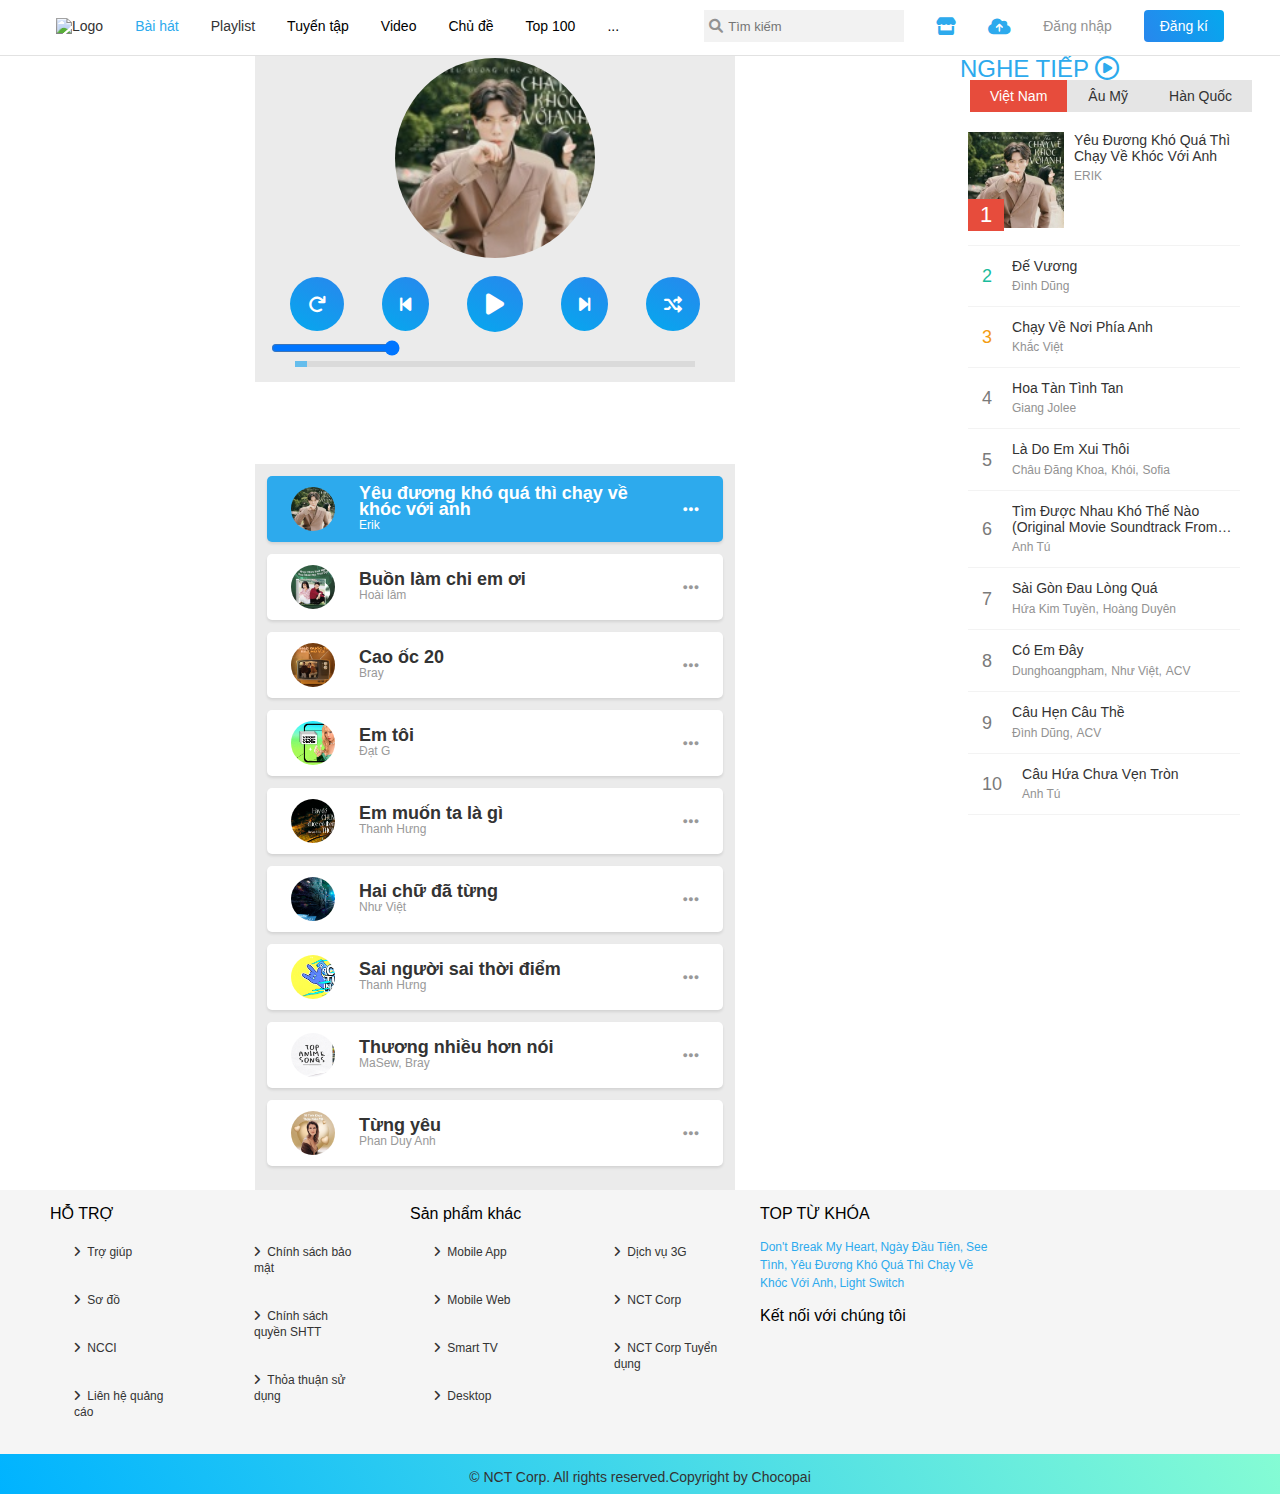
==== commit f120c6ac: "song" ====
--- a/playsong.html
+++ b/playsong.html
@@ -63,7 +63,7 @@
                             </ul>
 
                         </li>
-                        <li class="header__navbar-item header__navbar-item--menu">Playlist
+                        <a href="playlist.html" class="header__navbar-item header__navbar-item--menu">Playlist
                             <ul class="header__navbar-list--menu">
                                 <li class="header__navbar-list--menu-item">
                                     <h3>Việt Nam</h3>
@@ -88,7 +88,7 @@
                                 </li>
 
                             </ul>
-                        </li>
+                        </a>
                         <li class="header__navbar-item header__navbar-item--menu">Tuyển tập
                             <ul class="header__navbar-list--menu">
                                 <li class="header__navbar-list--menu-item">
--- a/access/css/main.css
+++ b/access/css/main.css
@@ -294,7 +294,6 @@
 
 .music-product__item-name:hover {
     color: var(--primary-color);
-
 }
 
 .music-product__item-description {
@@ -721,7 +720,6 @@
 }
 /* Footer */
 .footer {
-    /* margin-top: 72px; */
     background-color: #f5f5f5;
 }
 
@@ -743,7 +741,6 @@
 
 .menu-item--name:hover {
     cursor: pointer;
-    color: var(--primary-color);
 }
 
 .space {
@@ -830,7 +827,7 @@
 }
 /* Page filter */
 .page-filter{
-    margin-top: 40px;
+    margin: 20px 0;
     background-color: #e5e5e5;
     display: flex;
     justify-content: center;
--- a/access/css/base.css
+++ b/access/css/base.css
@@ -45,6 +45,7 @@
     width: 20%;
 }
 .grid__column-2 {
+     padding-left: 10px;
     width: 15%;
 }
 .grid__column-4 {
--- a/access/css/song.css
+++ b/access/css/song.css
@@ -29,7 +29,6 @@
   }
   
   .dashboard {
-    margin-top: 80px;
     padding: 16px 16px 14px;
     background-color: #ebebeb;
     position: fixed;
